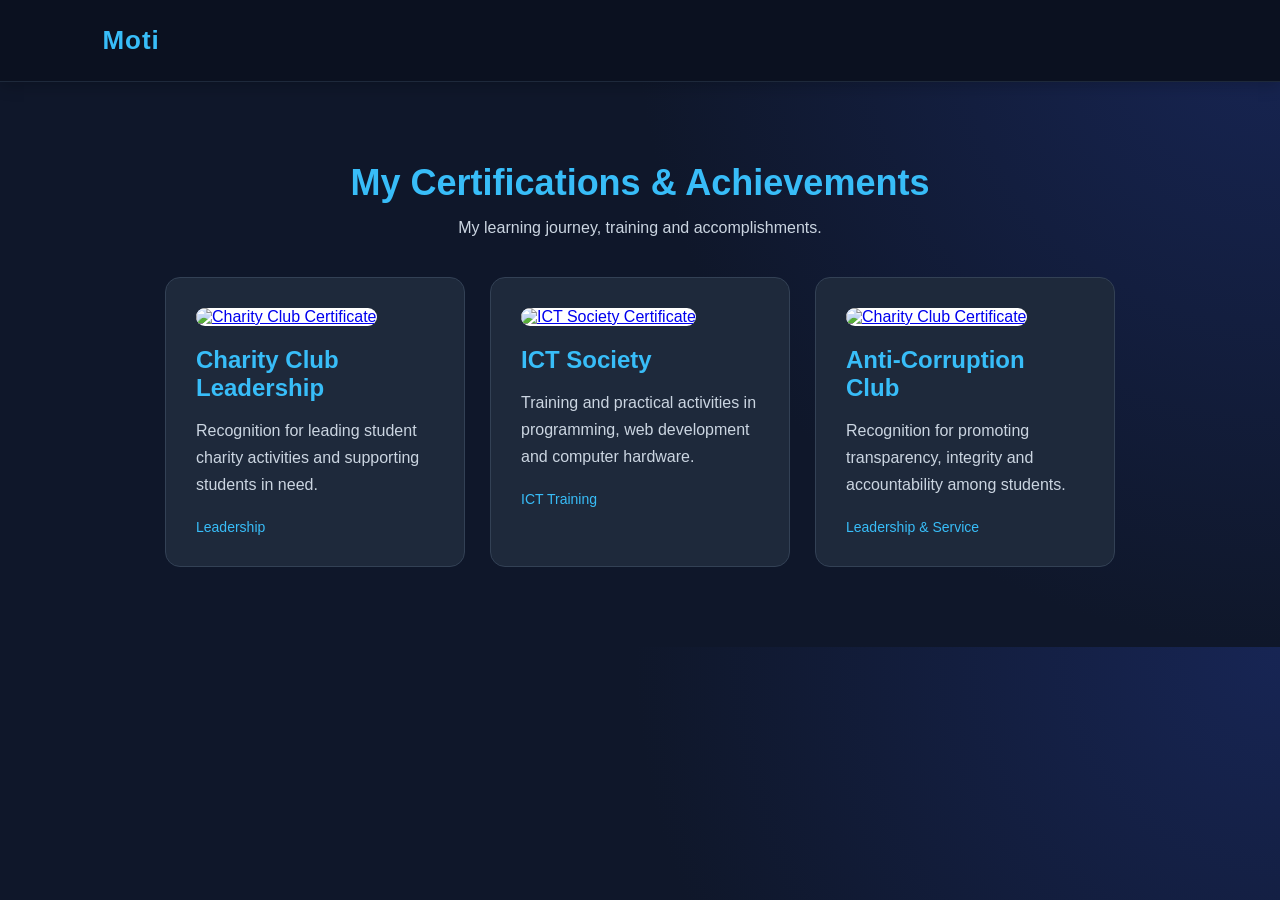
==== certifications.html @ dc51d290 "Add files via upload" ====
<!DOCTYPE html>
<html lang="en">

<head>
    <meta charset="UTF-8">
    <meta name="viewport" content="width=device-width, initial-scale=1.0">

    <title>Certifications | Moti Tesfaye</title>

    <link rel="stylesheet" href="style.css">
</head>

<body>

    <header>
        <nav class="navbar">
            <div class="logo">Moti</div>

            <div class="nav-links">
                <a href="index.html">Home</a>
                <a href="#certifications">Certifications</a>
            </div>
        </nav>
    </header>

    <section id="certifications">

    <h1>My Certifications & Achievements</h1>

    <p class="cert-intro">
        My learning journey, training and accomplishments.
    </p>

    <div class="cert-container">

        <div class="cert-card">
            <a href="./images/certificates/certificate1.jpg" target="_blank">
    <img src="./images/certificates/certificate1.jpg"
         alt="Charity Club Certificate"
         class="certificate-image">
</a>
            <h2>Charity Club Leadership</h2>
            <p>Recognition for leading student charity activities
            and supporting students in need.</p>
            <span>Leadership</span>
        </div>
      

        <div class="cert-card">

    <a href="./images/certificates/certificate2.jpg" target="_blank">
    <img src="./images/certificates/certificate2.jpg"
         alt="ICT Society Certificate"
         class="certificate-image">
</a>

    <h2>ICT Society</h2>

    <p>
        Training and practical activities in programming,
        web development and computer hardware.
    </p>

    <span>ICT Training</span>

</div>

        

        <div class="cert-card">
            <a href="./images/certificates/certificate3.jpg" target="_blank">
    <img src="./images/certificates/certificate3.jpg"
         alt="Charity Club Certificate"
         class="certificate-image">
</a>
            <h2>Anti-Corruption Club</h2>
            <p>Recognition for promoting transparency,
            integrity and accountability among students.</p>
            <span>Leadership & Service</span>
        </div>

        

</section>

</body>
</html>
---- style.css ----
/* GENERAL SETTINGS */

* {
    margin: 0;
    padding: 0;
    box-sizing: border-box;
}

html {
    scroll-behavior: smooth;
}

body {
    background: radial-gradient(circle at top right, #172554, #0f172a 45%);
    color: white;
    font-family: Arial, sans-serif;
}


/* NAVIGATION BAR */

header {
    position: sticky;
    top: 0;
    z-index: 1000;
    background-color: #0B1120;
    border-bottom: 1px solid #1E293B;
    box-shadow: 0 4px 15px rgba(0, 0, 0, 0.2);
}

.navbar {
    display: flex;
    justify-content: space-between;
    align-items: center;
    padding: 25px 8%;
}

.logo {
    color: #38BDF8;
    font-size: 26px;
    font-weight: bold;
    letter-spacing: 1px;
}
}

.logo span {
    color: #38bdf8;
}

.nav-links {
    display: flex;
    list-style: none;
    gap: 30px;
}

.nav-links a {
    color: #CBD5E1;
    text-decoration: none;
    font-size: 16px;
    font-weight: 500;
    transition: 0.3s ease;
}

.nav-links a:hover {
    color: #38BDF8;
    text-shadow: 0 0 10px #38BDF8;
    transform: translateY(-3px);
}

.nav-links a:hover {
    color: #38bdf8;
}


/* HOME SECTION */

#home {
    min-height: 80vh;
    padding: 50px 8%;
    display: flex;
    justify-content: center;
    align-items: center;
}

.hero-content {
    display: flex;
    justify-content: space-between;
    align-items: center;
    gap: 50px;
    width: 100%;
    max-width: 1100px;
}

.hero-text {
    flex: 1;
}

.hero-image img {
    width: 300px;
    height: 350px;
    object-fit: cover;
    border-radius: 20px;
    border: 3px solid #38bdf8;
    box-shadow: 0 0 25px #38bdf8;
}

.welcome {
    color: #38bdf8;
    letter-spacing: 3px;
    margin-bottom: 20px;
}

#home h1 {
    font-size: 45px;
    margin-bottom: 15px;
}

#home h1 span {
    color: #38bdf8;
}

#home h2 {
    color: #38bdf8;
    margin-bottom: 20px;
}

#home p {
    color: #cbd5e1;
    max-width: 500px;
    line-height: 1.7;
}


/* BUTTON */

.btn {
    display: inline-block;
    margin-top: 25px;
    padding: 13px 25px;
    background-color: #38bdf8;
    color: #0f172a;
    text-decoration: none;
    border-radius: 6px;
    font-weight: bold;
    transition: 0.3s;
}

.btn:hover {
    background-color: white;
    transform: translateY(-3px);
}


/* GENERAL SECTIONS */

.section {
    padding: 80px 10%;
    text-align: center;
}

.section h2 {
    font-size: 35px;
    margin-bottom: 30px;
}

.section h2 span {
    color: #38bdf8;
}


/* ABOUT SECTION */

#about p {
    max-width: 750px;
    margin: auto;
    color: #cbd5e1;
    line-height: 1.9;
}


/* SKILLS SECTION */

.skills-container {
    display: flex;
    justify-content: center;
    flex-wrap: wrap;
    gap: 20px;
}

.skill {
    background: #1e293b;
    padding: 30px 20px;
    border-radius: 15px;
    border: 1px solid #334155;
    text-align: center;
    transition: 0.3s ease;
}

.skill:hover {
    transform: translateY(-10px);
    border-color: #38bdf8;
    box-shadow: 0 0 20px rgba(56, 189, 248, 0.3);
}

.skill h3 {
    color: #38bdf8;
    font-size: 22px;
    margin-bottom: 12px;
}

.skill p {
    color: #cbd5e1;
    font-size: 14px;
}
body.light-mode .skill {
    background: #e2e8f0;
    border-color: #cbd5e1;
}

body.light-mode .skill p {
    color: #475569;
}
/* Skill Icons */

.skill-icon {
    font-size: 35px;
    width: 65px;
    height: 65px;
    margin: 0 auto 20px;
    display: flex;
    justify-content: center;
    align-items: center;
    background: rgba(56, 189, 248, 0.12);
    border-radius: 50%;
    transition: 0.3s ease;
}

.skill:hover .skill-icon {
    transform: scale(1.15);
    box-shadow: 0 0 15px rgba(56, 189, 248, 0.4);
}


/* PROJECTS SECTION */

.projects-container {
    display: flex;
    justify-content: center;
    flex-wrap: wrap;
    gap: 25px;
}

.project-card {
    background-color: #1e293b;
    padding: 30px;
    width: 280px;
    border-radius: 10px;
    transition: 0.3s;
}

.project-card:hover {
    transform: translateY(-8px);
}

.project-card h3 {
    color: #38bdf8;
    margin-bottom: 15px;
}

.project-card p {
    color: #cbd5e1;
    line-height: 1.7;
}


/* CONTACT SECTION */

#contact p {
    color: #cbd5e1;
}


/* FOOTER */

footer {
    text-align: center;
    padding: 25px;
    background-color: #1e293b;
    color: #cbd5e1;
}


/* MOBILE RESPONSIVENESS */
.menu-toggle {
    display: none;
}

@media (max-width: 768px) {

    /* HAMBURGER MENU */

    .menu-toggle {
        display: block;
        background: none;
        border: none;
        color: #38bdf8;
        font-size: 30px;
        cursor: pointer;
    }

    .nav-links {
        display: none;
        flex-direction: column;
    }

    .nav-links.active {
        display: flex;
    }

    /* Navigation */
    .navbar {
        flex-direction: column;
        gap: 20px;
    }

    .nav-links {
        gap: 12px;
        flex-wrap: wrap;
        justify-content: center;
    }

    /* Home */
    .hero-content {
        flex-direction: column;
        text-align: center;
    }

    .hero-text {
        width: 100%;
    }

    .hero-image img {
        width: 250px;
        height: 300px;
    }

    #home h1 {
        font-size: 32px;
    }

    #home h2 {
        font-size: 20px;
    }

    /* About */
    .about-content {
        flex-direction: column;
        text-align: left;
    }

    /* Skills */
    .skills-container {
        gap: 15px;
    }

    .skill {
        width: 140px;
    }

    /* Projects */
    .project-card {
        width: 100%;
    }

    /* Contact */
    .contact-box {
        padding: 25px;
    }

    /* General sections */
    .section {
        padding: 60px 7%;
    }

}

/* HAMBURGER MENU */

.menu-toggle {
    display: block;
    background: none;
    border: none;
    color: #38bdf8;
    font-size: 30px;
    cursor: pointer;
}

.nav-links {
    display: none;
    flex-direction: column;
}

.nav-links.active {
    display: flex;
}

flex-direction: column;
gap: 20px;
}

.nav-links {
    gap: 12px;
    flex-wrap: wrap;
    justify-content: center;
}

#home h1 {
    font-size: 32px;
}

#home h2 {
    font-size: 20px;
}

.section {
    padding: 60px 7%;
}

}

.hero-content {
    display: flex;
    align-items: center;
    justify-content: space-between;
    gap: 50px;
    max-width: 1100px;
    margin: auto;
}

.hero-text {
    flex: 1;
}

.hero-image img {
    width: 300px;
    height: 350px;
    object-fit: cover;
    border-radius: 20px;
    border: 3px solid #38bdf8;
    box-shadow: 0 0 25px #38bdf8;
}

/* ABOUT SECTION */

.section-subtitle {
    color: #38bdf8;
    letter-spacing: 3px;
    font-size: 13px;
    margin-bottom: 12px;
}

.about-content {
    display: flex;
    justify-content: space-between;
    align-items: flex-start;
    gap: 50px;
    max-width: 1100px;
    margin: auto;
    text-align: left;
}

.about-text {
    flex: 1;
}

.about-text h3 {
    color: #38bdf8;
    margin-bottom: 15px;
}

.about-text p {
    color: #cbd5e1;
    line-height: 1.8;
    margin-bottom: 15px;
}

.about-details {
    flex: 1;
    display: flex;
    flex-direction: column;
    gap: 20px;
}

.about-details div {
    background-color: #1e293b;
    padding: 20px;
    border-left: 3px solid #38bdf8;
    border-radius: 8px;
}

.about-details h3 {
    color: #38bdf8;
    margin-bottom: 10px;
}

.about-details p {
    color: #cbd5e1;
}

/* SKILLS SECTION */

.skills-intro {
    color: #cbd5e1;
    margin-bottom: 35px;
}

.skills-container {
    display: flex;
    justify-content: center;
    flex-wrap: wrap;
    gap: 25px;
    max-width: 1000px;
    margin: auto;
}

.skill {
    background: #1e293b;
    width: 180px;
    padding: 30px 15px;
    border-radius: 12px;
    border: 1px solid #334155;
    transition: 0.3s ease;
}

.skill h3 {
    color: #38bdf8;
    margin-bottom: 12px;
}

.skill p {
    color: #cbd5e1;
    font-size: 14px;
}

.skill:hover {
    transform: translateY(-10px);
    border-color: #38bdf8;
    box-shadow: 0 0 20px #38bdf8;
}

/* PROJECTS SECTION */

.projects-intro {
    color: #cbd5e1;
    margin-bottom: 35px;
}

.projects-container {
    display: flex;
    justify-content: center;
    flex-wrap: wrap;
    gap: 25px;
    max-width: 1100px;
    margin: auto;
}

.project-card {
    background: #1e293b;
    width: 300px;
    padding: 30px;
    border-radius: 12px;
    border: 1px solid #334155;
    text-align: left;
    transition: 0.3s ease;
}

.project-card:hover {
    transform: translateY(-10px);
    border-color: #38bdf8;
    box-shadow: 0 0 20px #38bdf8;
}

.project-card h3 {
    color: #38bdf8;
    margin-bottom: 15px;
}

.project-card p {
    color: #cbd5e1;
    line-height: 1.7;
    margin-bottom: 20px;
}

.project-tech {
    color: #38bdf8;
    font-size: 13px;
    font-weight: bold;
}

/* CONTACT SECTION */

.contact-intro {
    color: #cbd5e1;
    margin-bottom: 35px;
    line-height: 1.8;
}

.contact-box {
    max-width: 650px;
    margin: auto;
    padding: 40px;
    background: #1e293b;
    border: 1px solid #334155;
    border-radius: 15px;
    box-shadow: 0 0 20px rgba(56, 189, 248, 0.1);
}

.contact-box h3 {
    color: #38bdf8;
    font-size: 25px;
    margin-bottom: 15px;
}

.contact-box p {
    color: #cbd5e1;
    line-height: 1.8;
}

/* TEXT ANIMATION */

@keyframes fadeIn {
    from {
        opacity: 0;
        transform: translateY(30px);
    }

    to {
        opacity: 1;
        transform: translateY(0);
    }
}

.hero-text {
    animation: fadeIn 1.5s ease-in-out;
}

/* FLOATING IMAGE ANIMATION */

@keyframes floating {
    0% {
        transform: translateY(0);
    }

    50% {
        transform: translateY(-12px);
    }

    100% {
        transform: translateY(0);
    }
}

.hero-image img {
    animation: floating 3s ease-in-out infinite;
}

/* BUTTON HOVER EFFECT */

.btn {
    transition: 0.3s ease;
}

.btn:hover {
    transform: translateY(-5px);
    box-shadow: 0 0 20px #38bdf8;
}

/* PROJECT CARD HOVER EFFECT */

.project-card {
    transition: 0.3s ease;
}

.project-card:hover {
    transform: translateY(-10px);
    box-shadow: 0 0 20px #38bdf8;
}

/* NAVIGATION HOVER EFFECT */

.nav-links a {
    transition: 0.3s ease;
}

.nav-links a:hover {
    color: #38bdf8;
    text-shadow: 0 0 10px #38bdf8;
    transform: translateY(-3px);
}

.theme-toggle {
    background: transparent;
    border: 2px solid #38bdf8;
    border-radius: 50%;
    width: 40px;
    height: 40px;
    font-size: 20px;
    cursor: pointer;
    transition: 0.3s ease;
}

.theme-toggle:hover {
    transform: rotate(20deg) scale(1.1);
}

/* LIGHT MODE */

body.light-mode header {
    background: #ffffff;
    border-bottom: 1px solid #cbd5e1;
    box-shadow: 0 4px 15px rgba(0, 0, 0, 0.08);
}

body.light-mode .nav-links a {
    color: #334155;
}

body.light-mode .nav-links a:hover {
    color: #0284c7;
    text-shadow: 0 0 8px rgba(2, 132, 199, 0.3);
}

body.light-mode .logo {
    color: #0284c7;
}

body.light-mode header {
    background: #e2e8f0;
}

body.light-mode .project-card,
body.light-mode .contact-box,
body.light-mode .skill {
    background: #e2e8f0;
    color: #0f172a;
}

body.light-mode h1,
body.light-mode h2,
body.light-mode h3,
body.light-mode p {
    color: #0f172a;
}

/* CONTACT FORM */

#contact-form {
    max-width: 600px;
    margin: 30px auto;
    display: flex;
    flex-direction: column;
    gap: 20px;
}

#contact-form input,
#contact-form textarea {
    padding: 15px;
    border: 2px solid #38bdf8;
    border-radius: 10px;
    background: #1e293b;
    color: white;
    font-size: 16px;
    outline: none;
}

#contact-form textarea {
    min-height: 150px;
    resize: vertical;
}

#contact-form input:focus,
#contact-form textarea:focus {
    box-shadow: 0 0 12px #38bdf8;
}

#contact-form button {
    align-self: flex-start;
}

/* Education Section */

#education {
    padding: 80px 8%;
    text-align: center;
}

#education h2 {
    font-size: 32px;
    color: #38bdf8;
    margin-bottom: 40px;
}

.education-container {
    display: flex;
    justify-content: center;
    gap: 30px;
    flex-wrap: wrap;
}

.education-card {
    background: #1e293b;
    padding: 30px;
    border-radius: 15px;
    width: 350px;
    border: 1px solid #334155;
    transition: 0.3s ease;
}

.education-card:hover {
    transform: translateY(-10px);
    box-shadow: 0 0 20px #38bdf8;
}

.education-card h3 {
    color: #38bdf8;
    margin-bottom: 15px;
}

.education-card .degree {
    font-weight: bold;
    margin-bottom: 12px;
}

.education-card span {
    display: inline-block;
    margin-top: 15px;
    color: #94a3b8;
}

body.light-mode .education-card {
    background: #e2e8f0;
    border-color: #cbd5e1;
}

body.light-mode .education-card span {
    color: #475569;
}

/* Experience Page */

#experience {
    padding: 80px 8%;
    text-align: center;
}

#experience h1 {
    font-size: 40px;
    color: #38bdf8;
    margin-bottom: 15px;
}

#experience > p {
    color: #cbd5e1;
    margin-bottom: 40px;
}

.experience-card {
    max-width: 800px;
    margin: 25px auto;
    padding: 30px;
    background: #1e293b;
    border: 1px solid #334155;
    border-radius: 15px;
    text-align: left;
    transition: 0.3s ease;
}

.experience-card:hover {
    transform: translateY(-8px);
    box-shadow: 0 0 20px #38bdf8;
}

.experience-card h2 {
    color: #38bdf8;
    margin-bottom: 15px;
}

.experience-card p {
    color: #cbd5e1;
    line-height: 1.7;
    margin-bottom: 10px;
}

body.light-mode .experience-card {
    background: #e2e8f0;
    border-color: #cbd5e1;
}

body.light-mode .experience-card p {
    color: #475569;
}

/* Certifications Page */

#certifications {
    padding: 80px 8%;
    text-align: center;
}

#certifications h1 {
    font-size: 36px;
    color: #38bdf8;
    margin-bottom: 15px;
}

.cert-intro {
    color: #cbd5e1;
    margin-bottom: 40px;
}

.cert-container {
    display: flex;
    justify-content: center;
    flex-wrap: wrap;
    gap: 25px;
}

.cert-card {
    background: #1e293b;
    border: 1px solid #334155;
    border-radius: 15px;
    padding: 30px;
    width: 300px;
    text-align: left;
    transition: 0.3s ease;
}

.cert-card:hover .certificate-image {
    transform: scale(1.06)
    cursor: pointer;
}

.cert-card h2 {
    color: #38bdf8;
    margin-bottom: 15px;
}

.cert-card p {
    color: #cbd5e1;
    line-height: 1.7;
}

.cert-card span {
    display: inline-block;
    margin-top: 20px;
    color: #38bdf8;
    font-size: 14px;
}

body.light-mode .cert-card {
    background: #e2e8f0;
    border-color: #cbd5e1;
}

body.light-mode .cert-card p {
    color: #475569;
}
/* Explore More Section */

#more-about {
    padding: 80px 8%;
    text-align: center;
}

#more-about h2 {
    font-size: 32px;
    color: #38bdf8;
    margin-bottom: 40px;
}

.more-container {
    display: flex;
    justify-content: center;
    gap: 30px;
    flex-wrap: wrap;
}

.more-card {
    display: block;
    width: 350px;
    padding: 35px;
    background: #1e293b;
    border: 1px solid #334155;
    border-radius: 15px;
    text-align: left;
    text-decoration: none;
    transition: 0.3s ease;
}

.more-card:hover {
    transform: translateY(-10px);
    border-color: #38bdf8;
    box-shadow: 0 0 20px #38bdf8;
}

.more-card h3 {
    color: #38bdf8;
    font-size: 22px;
    margin-bottom: 15px;
}

.more-card p {
    color: #cbd5e1;
    line-height: 1.7;
    margin-bottom: 20px;
}

.more-card span {
    color: #38bdf8;
    font-weight: bold;
}

body.light-mode .more-card {
    background: #e2e8f0;
    border-color: #cbd5e1;
}

body.light-mode .more-card p {
    color: #475569;
}

/* Certificate Images */

.certificate-image {
    width: 100%;
    height: 220px;
    object-fit: contain;
    background: #ffffff;
    border-radius: 10px;
    margin-bottom: 20px;
    transition: 0.3s ease;
}

.cert-card:hover .certificate-image {
    transform: scale(1.03);
}

/* Scroll Reveal Animation */
.reveal {
    opacity: 0;
    transform: translateY(40px);
    transition: all 0.8s ease;
}

.reveal.active {
    opacity: 1;
    transform: translateY(0);
}
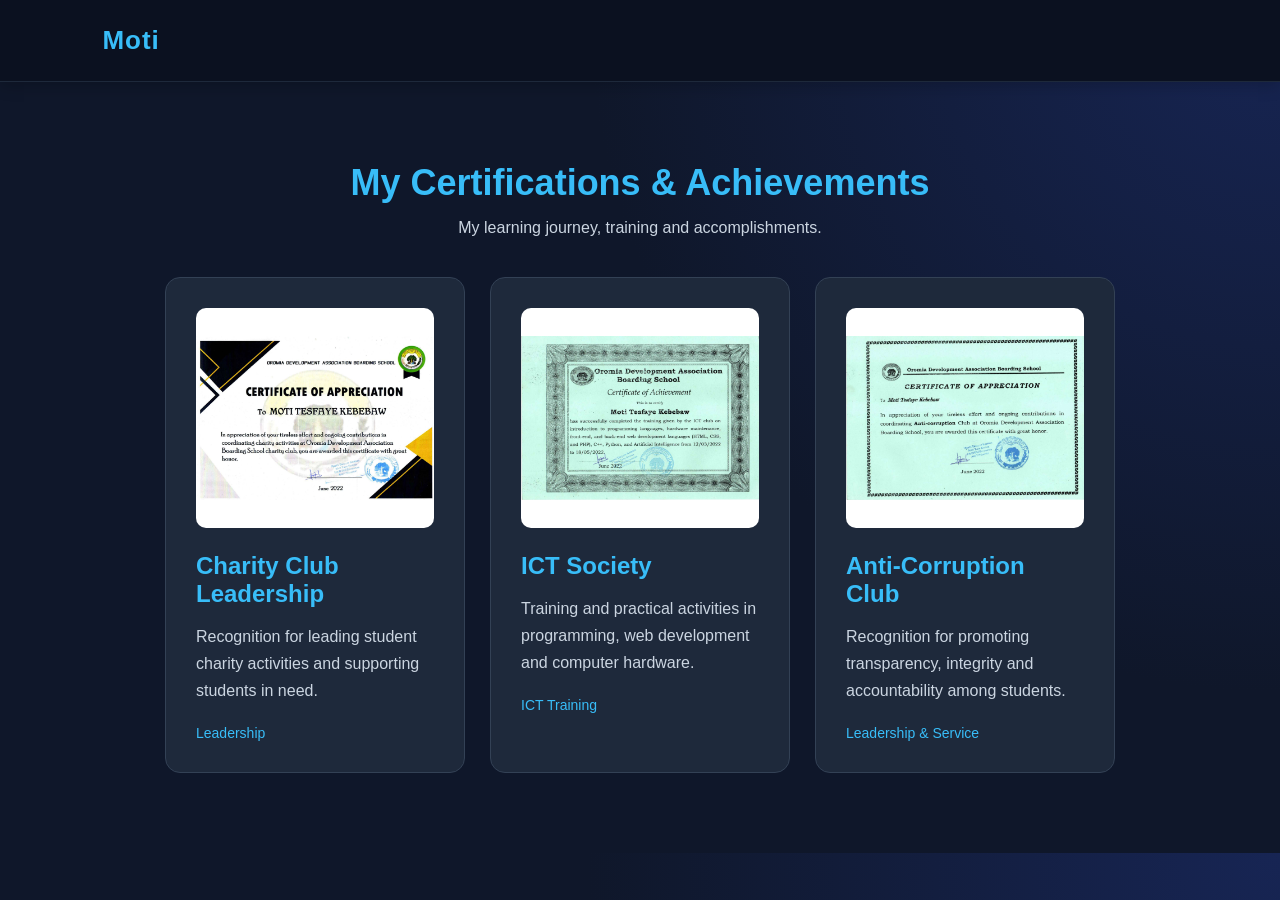
==== commit 4c177968: "Fix HTML encoding issues in certifications.html" ====
--- a/certifications.html
+++ b/certifications.html
@@ -34,8 +34,8 @@
     <div class="cert-container">
 
         <div class="cert-card">
-            <a href="./images/certificates/certificate1.jpg" target="_blank">
-    <img src="./images/certificates/certificate1.jpg"
+            <a href="./images/certificate1.jpg" target="_blank">
+    <img src="./images/certificate1.jpg"
          alt="Charity Club Certificate"
          class="certificate-image">
 </a>
@@ -48,8 +48,8 @@
 
         <div class="cert-card">
 
-    <a href="./images/certificates/certificate2.jpg" target="_blank">
-    <img src="./images/certificates/certificate2.jpg"
+    <a href="./images/certificate2.jpg" target="_blank">
+    <img src="./images/certificate2.jpg"
          alt="ICT Society Certificate"
          class="certificate-image">
 </a>
@@ -68,8 +68,8 @@
         
 
         <div class="cert-card">
-            <a href="./images/certificates/certificate3.jpg" target="_blank">
-    <img src="./images/certificates/certificate3.jpg"
+            <a href="./images/certificate3.jpg" target="_blank">
+    <img src="./images/certificate3.jpg"
          alt="Charity Club Certificate"
          class="certificate-image">
 </a>
@@ -84,4 +84,4 @@
 </section>
 
 </body>
-</html>+</html>
